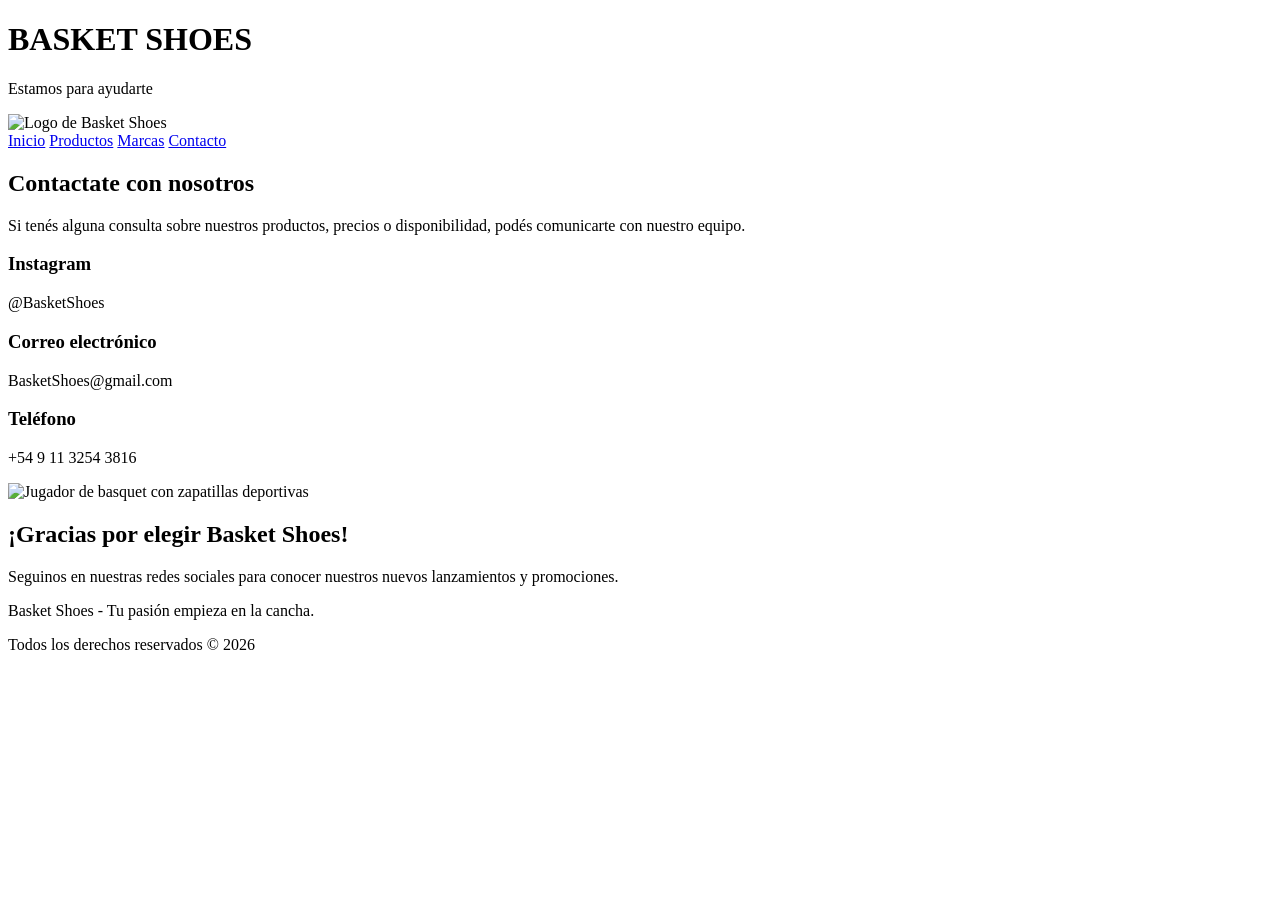
==== contacto.html @ 16961dd6 "terminado" ====
<!DOCTYPE html>
<html lang="en">
<head>
    <meta charset="UTF-8">
    <meta name="viewport" content="width=device-width, initial-scale=1.0">
    <title>Basket Shoes - Inicio</title>
    <link rel="stylesheet" href="estilos.css">
</head>
<body>

    <header>
        <h1>BASKET SHOES</h1>
        <p>Estamos para ayudarte</p>
        <img src="https://tse4.mm.bing.net/th/id/OIP.59K07sPivdS5Z8Ar0ZAesgHaFS?r=0&rs=1&pid=ImgDetMain&o=7&rm=3" alt="Logo de Basket Shoes" width="150">
    </header>

    <nav>
        <a href="index.html">Inicio</a>
        <a href="productos.html">Productos</a>
        <a href="marcas.html">Marcas</a>
        <a href="contacto.html">Contacto</a>
    </nav>

    <main>

        <section>
            <h2>Contactate con nosotros</h2>

            <p>
                Si tenés alguna consulta sobre nuestros productos,
                precios o disponibilidad, podés comunicarte
                con nuestro equipo.
            </p>

            <div class="contacto">
                <h3>Instagram</h3>
                <p>@BasketShoes</p>
            </div>

            <div class="contacto">
                <h3>Correo electrónico</h3>
                <p>BasketShoes@gmail.com</p>
            </div>

            <div class="contacto">
                <h3>Teléfono</h3>
                <p>+54 9 11 3254 3816</p>
            </div>

            <img src="https://tse2.mm.bing.net/th/id/OIP.FOgsy6SXBZ-RecREOXtezwHaEw?r=0&rs=1&pid=ImgDetMain&o=7&rm=3" alt="Jugador de basquet con zapatillas deportivas" width="400">

            <h2>¡Gracias por elegir Basket Shoes!</h2>

            <p>
                Seguinos en nuestras redes sociales para conocer
                nuestros nuevos lanzamientos y promociones.
            </p>

        </section>

    </main>

    <footer>
        <p>Basket Shoes - Tu pasión empieza en la cancha.</p>
        <p>Todos los derechos reservados © 2026</p>
    </footer>

</body>
</html>
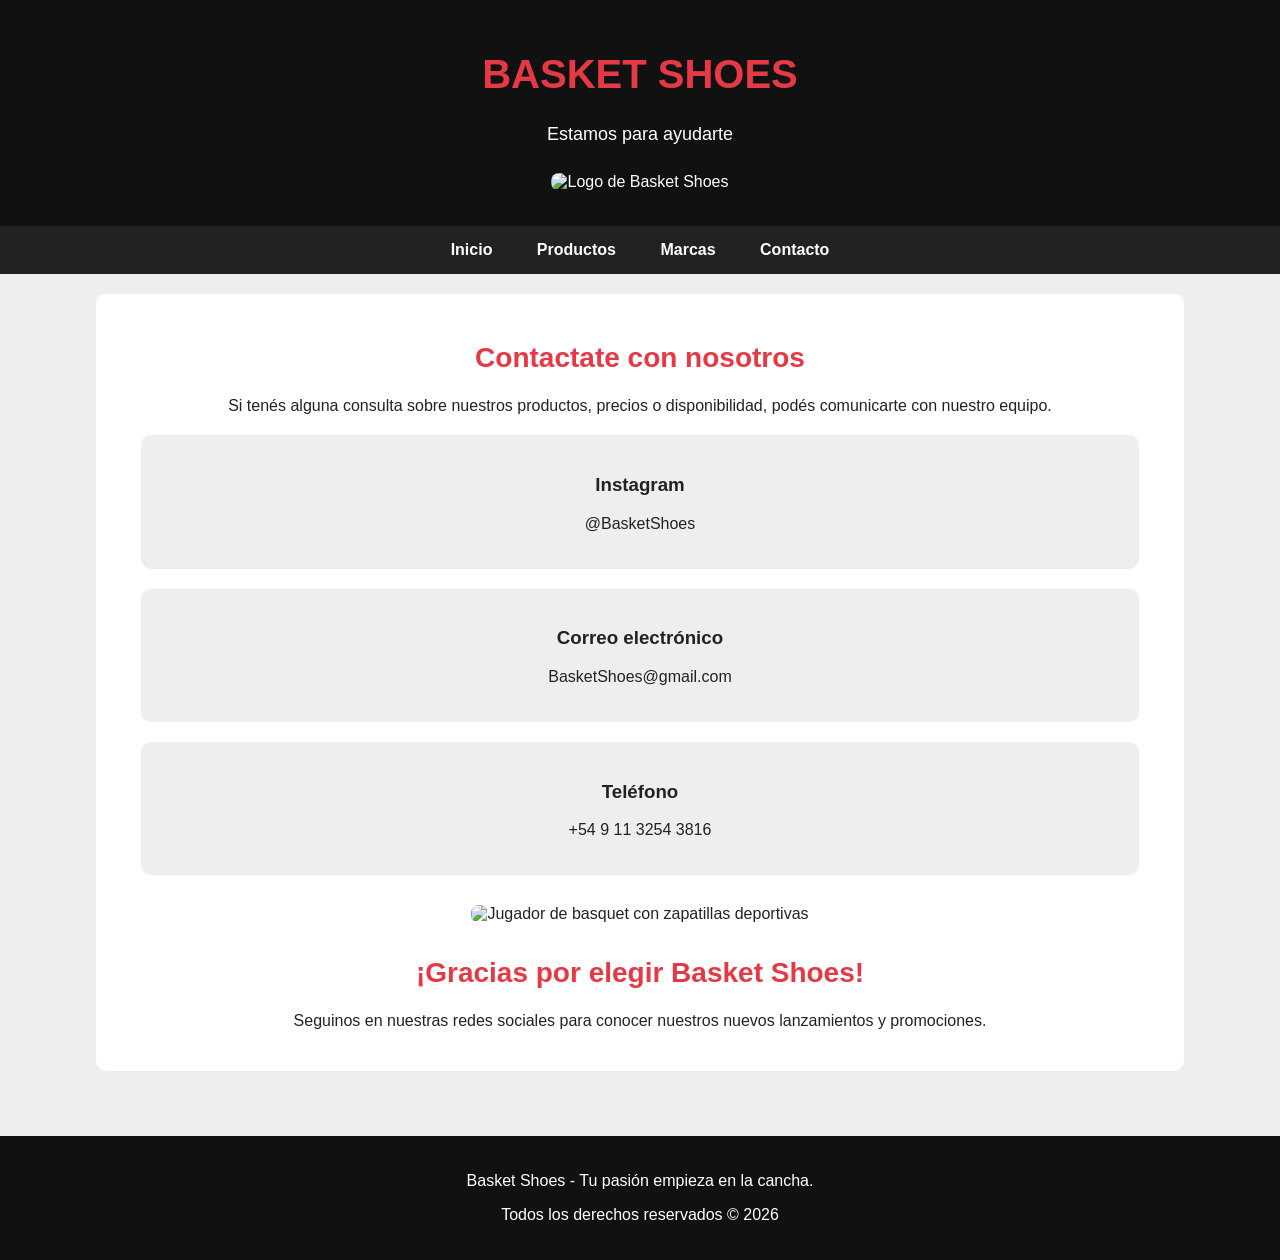
==== commit 2e000deb: "terminado 2" ====
--- a/contacto.html
+++ b/contacto.html
@@ -4,7 +4,7 @@
     <meta charset="UTF-8">
     <meta name="viewport" content="width=device-width, initial-scale=1.0">
     <title>Basket Shoes - Inicio</title>
-    <link rel="stylesheet" href="estilos.css">
+    <link rel="stylesheet" href="style.css">
 </head>
 <body>
 
--- a/style.css
+++ b/style.css
@@ -0,0 +1,105 @@
+
+body {
+    background-color: #eeeeee;
+    color: #222222;
+    font-family: Arial, sans-serif;
+    margin: 0;
+    padding: 0;
+}
+
+
+header {
+    background-color: #111111;
+    color: white;
+    text-align: center;
+    padding: 25px;
+}
+
+header h1 {
+    color: #e63946;
+    font-size: 40px;
+}
+
+header p {
+    font-size: 18px;
+}
+
+
+nav {
+    background-color: #222222;
+    text-align: center;
+    padding: 15px;
+}
+
+nav a {
+    color: white;
+    text-decoration: none;
+    margin: 20px;
+    font-weight: bold;
+}
+
+nav a:hover {
+    color: #e63946;
+}
+
+
+main {
+    width: 85%;
+    margin: auto;
+    padding: 20px;
+}
+
+section {
+    background-color: white;
+    padding: 25px;
+    margin-bottom: 25px;
+    text-align: center;
+    border-radius: 10px;
+}
+
+
+h2 {
+    color: #e63946;
+    font-size: 28px;
+}
+
+h3 {
+    color: #222222;
+}
+
+
+img {
+    max-width: 100%;
+    height: auto;
+    margin: 10px;
+    border-radius: 8px;
+}
+
+
+.producto, .marca, .local, .contacto {
+    background-color: #eeeeee;
+    padding: 20px;
+    margin: 20px;
+    border-radius: 10px;
+}
+
+.producto img {
+    height: 200px;
+    width: 250px;
+    object-fit: contain;
+}
+
+
+ul {
+    display: inline-block;
+    text-align: left;
+}
+
+
+footer {
+    background-color: #111111;
+    color: white;
+    text-align: center;
+    padding: 20px;
+    margin-top: 20px;
+}
